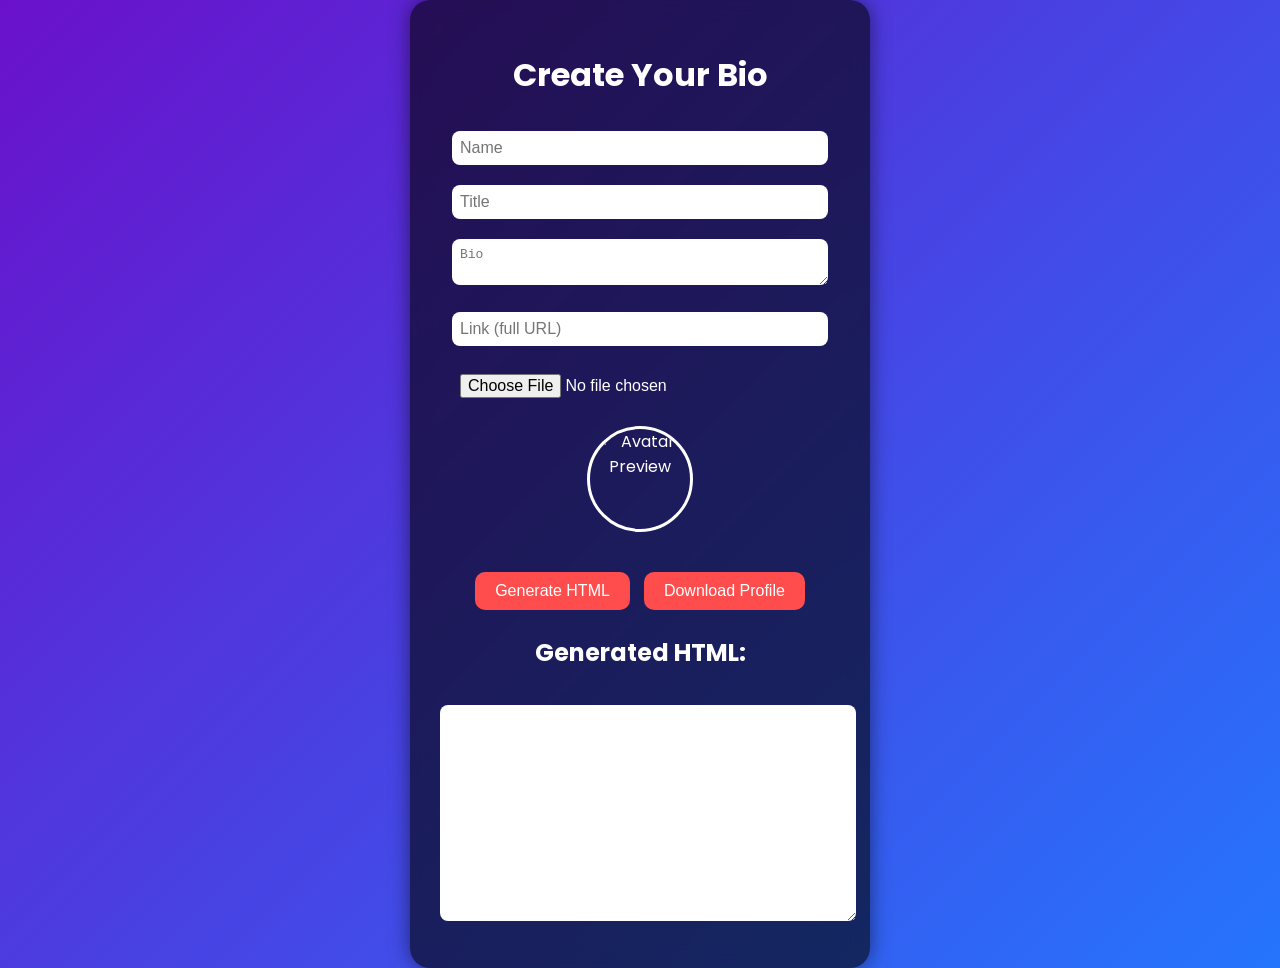
==== create.html @ 4fc02114 "Update create.html" ====
<!DOCTYPE html>
<html lang="en">
<head>
  <meta charset="UTF-8">
  <title>Create Your Bio</title>
  <link href="https://fonts.googleapis.com/css2?family=Poppins:wght@400;700&display=swap" rel="stylesheet">
  <style>
    body { font-family: 'Poppins', sans-serif; background: linear-gradient(135deg, #6a11cb, #2575fc); color: #fff; display:flex; justify-content:center; align-items:center; min-height:100vh; margin:0; }
    .container { background: rgba(0,0,0,0.6); backdrop-filter: blur(10px); border-radius: 20px; padding:30px; width:400px; text-align:center; box-shadow:0 0 20px rgba(0,0,0,0.5); }
    input, textarea { width:90%; margin:10px 0; padding:8px; border-radius:8px; border:none; font-size:1em; }
    button { padding:10px 20px; background:#ff4d4d; border:none; border-radius:10px; color:#fff; font-size:1em; cursor:pointer; margin:5px; }
    button:hover { background:#ff1a1a; }
    #output { width:100%; height:200px; margin-top:15px; }
    .avatar-preview { width:100px; height:100px; border-radius:50%; margin:10px auto; object-fit:cover; border:3px solid #fff; display:block; }
  </style>
</head>
<body>
<div class="container">
  <h1>Create Your Bio</h1>
  <input id="name" placeholder="Name"><br>
  <input id="title" placeholder="Title"><br>
  <textarea id="bio" placeholder="Bio"></textarea><br>
  <input id="link" placeholder="Link (full URL)"><br>
  <input type="file" id="avatarUpload" accept="image/*"><br>
  <img id="avatarPreview" class="avatar-preview" src="" alt="Avatar Preview"><br>
  <button onclick="generateHTML()">Generate HTML</button>
  <button onclick="downloadHTML()">Download Profile</button>
  <h2>Generated HTML:</h2>
  <textarea id="output"></textarea>
</div>

<script>
const avatarInput = document.getElementById("avatarUpload");
const avatarPreview = document.getElementById("avatarPreview");

avatarInput.addEventListener("change", () => {
  const file = avatarInput.files[0];
  if(file){
    const reader = new FileReader();
    reader.onload = e => avatarPreview.src = e.target.result;
    reader.readAsDataURL(file);
  }
});

function generateHTML(){
  const name = document.getElementById("name").value;
  const title = document.getElementById("title").value;
  const bio = document.getElementById("bio").value;
  const link = document.getElementById("link").value;
  const avatar = avatarPreview.src;

  const html = `
<!DOCTYPE html>
<html lang="en">
<head>
<meta charset="UTF-8">
<title>${name}'s Bio</title>
<link href="https://fonts.googleapis.com/css2?family=Poppins:wght@400;700&display=swap" rel="stylesheet">
<style>
body { font-family: 'Poppins', sans-serif; background: linear-gradient(135deg, #6a11cb, #2575fc); color: #fff; display:flex; justify-content:center; align-items:center; min-height:100vh; margin:0; }
.bio-card { background: rgba(0,0,0,0.6); backdrop-filter: blur(10px); border-radius: 20px; padding:30px; max-width:400px; text-align:center; box-shadow:0 0 20px rgba(0,0,0,0.5); }
.avatar { width:100px; height:100px; border-radius:50%; margin:10px auto; object-fit:cover; border:3px solid #fff; display:block; }
h1 { margin:10px 0 5px; font-size:1.8em; color:#00ffff; text-shadow:0 0 10px #00ffff, 0 0 20px #00ffff; }
h3 { margin:5px 0 15px; font-weight:400; color:#ccc; }
p { font-size:1em; margin-bottom:15px; }
a { display:inline-block; padding:10px 20px; background:#ff4d4d; color:#fff; border-radius:10px; text-decoration:none; transition:0.3s; }
a:hover { background:#ff1a1a; }
</style>
</head>
<body>
<div class="bio-card">
<img src="${avatar}" class="avatar" alt="Avatar">
<h1>${name}</h1>
<h3>${title}</h3>
<p>${bio}</p>
<a href="${link}" target="_blank">${link}</a>
</div>
</body>
</html>
  `.trim();

  document.getElementById("output").value = html;
}

function downloadHTML(){
  const blob = new Blob([document.getElementById("output").value], {type:"text/html"});
  const link = document.createElement("a");
  link.href = URL.createObjectURL(blob);
  link.download = "profile.html";
  link.click();
}
</script>
</body>
</html>
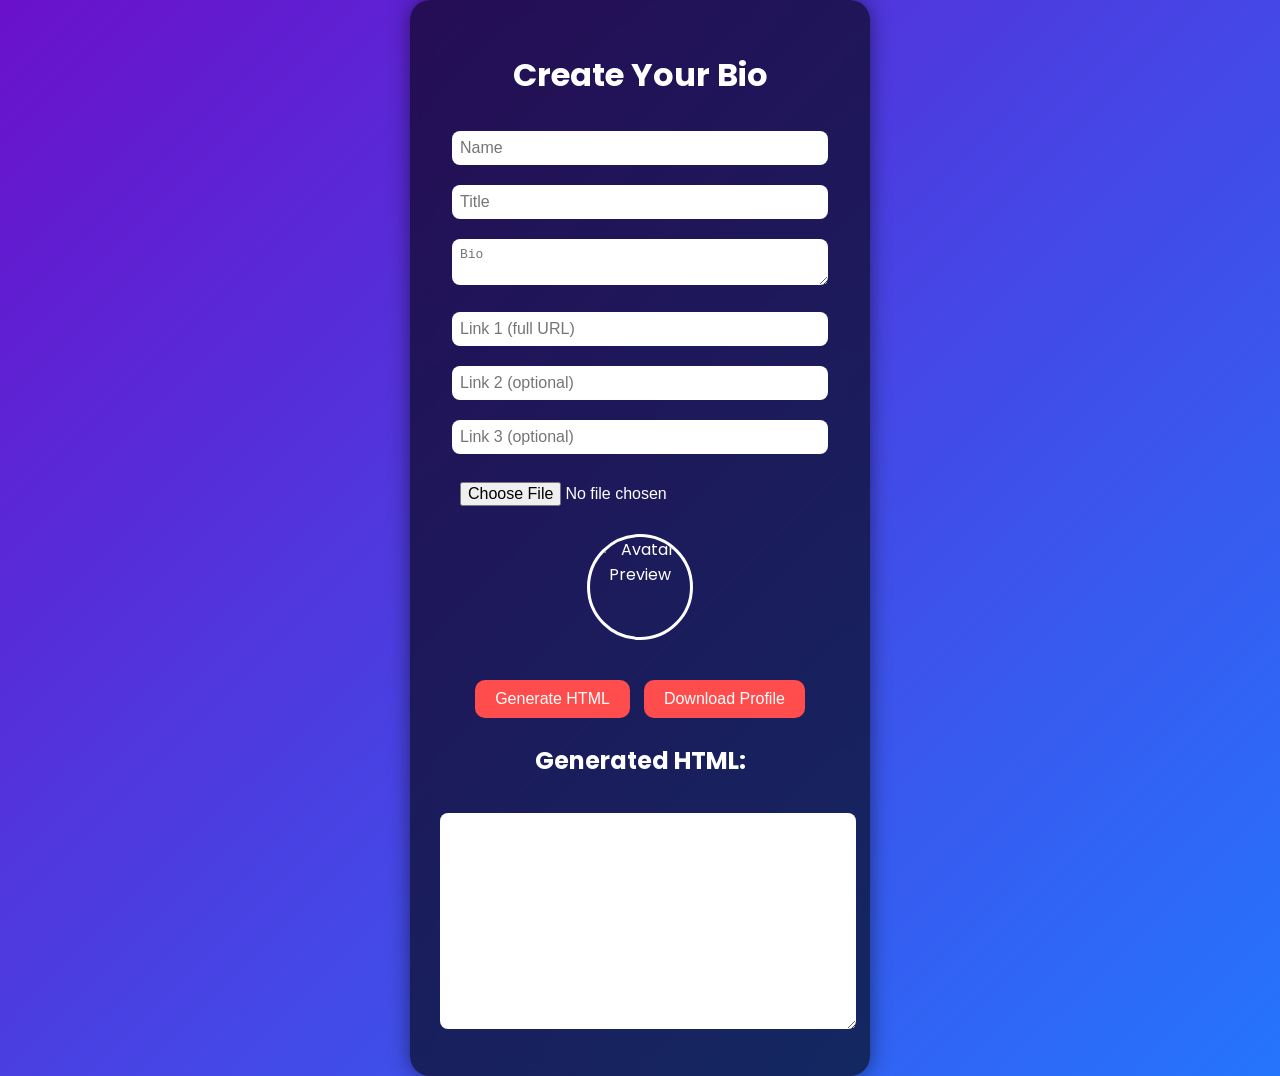
==== commit 7960bf8c: "Update create.html" ====
--- a/create.html
+++ b/create.html
@@ -1,18 +1,18 @@
 <!DOCTYPE html>
 <html lang="en">
 <head>
-  <meta charset="UTF-8">
-  <title>Create Your Bio</title>
-  <link href="https://fonts.googleapis.com/css2?family=Poppins:wght@400;700&display=swap" rel="stylesheet">
-  <style>
-    body { font-family: 'Poppins', sans-serif; background: linear-gradient(135deg, #6a11cb, #2575fc); color: #fff; display:flex; justify-content:center; align-items:center; min-height:100vh; margin:0; }
-    .container { background: rgba(0,0,0,0.6); backdrop-filter: blur(10px); border-radius: 20px; padding:30px; width:400px; text-align:center; box-shadow:0 0 20px rgba(0,0,0,0.5); }
-    input, textarea { width:90%; margin:10px 0; padding:8px; border-radius:8px; border:none; font-size:1em; }
-    button { padding:10px 20px; background:#ff4d4d; border:none; border-radius:10px; color:#fff; font-size:1em; cursor:pointer; margin:5px; }
-    button:hover { background:#ff1a1a; }
-    #output { width:100%; height:200px; margin-top:15px; }
-    .avatar-preview { width:100px; height:100px; border-radius:50%; margin:10px auto; object-fit:cover; border:3px solid #fff; display:block; }
-  </style>
+<meta charset="UTF-8">
+<title>Create Your Bio</title>
+<link href="https://fonts.googleapis.com/css2?family=Poppins:wght@400;700&display=swap" rel="stylesheet">
+<style>
+body { font-family: 'Poppins', sans-serif; background: linear-gradient(135deg, #6a11cb, #2575fc); color: #fff; display:flex; justify-content:center; align-items:center; min-height:100vh; margin:0; }
+.container { background: rgba(0,0,0,0.6); backdrop-filter: blur(10px); border-radius: 20px; padding:30px; width:400px; text-align:center; box-shadow:0 0 20px rgba(0,0,0,0.5); }
+input, textarea { width:90%; margin:10px 0; padding:8px; border-radius:8px; border:none; font-size:1em; }
+button { padding:10px 20px; background:#ff4d4d; border:none; border-radius:10px; color:#fff; font-size:1em; cursor:pointer; margin:5px; }
+button:hover { background:#ff1a1a; }
+#output { width:100%; height:200px; margin-top:15px; }
+.avatar-preview { width:100px; height:100px; border-radius:50%; margin:10px auto; object-fit:cover; border:3px solid #fff; display:block; }
+</style>
 </head>
 <body>
 <div class="container">
@@ -20,7 +20,9 @@
   <input id="name" placeholder="Name"><br>
   <input id="title" placeholder="Title"><br>
   <textarea id="bio" placeholder="Bio"></textarea><br>
-  <input id="link" placeholder="Link (full URL)"><br>
+  <input id="link1" placeholder="Link 1 (full URL)"><br>
+  <input id="link2" placeholder="Link 2 (optional)"><br>
+  <input id="link3" placeholder="Link 3 (optional)"><br>
   <input type="file" id="avatarUpload" accept="image/*"><br>
   <img id="avatarPreview" class="avatar-preview" src="" alt="Avatar Preview"><br>
   <button onclick="generateHTML()">Generate HTML</button>
@@ -46,8 +48,17 @@
   const name = document.getElementById("name").value;
   const title = document.getElementById("title").value;
   const bio = document.getElementById("bio").value;
-  const link = document.getElementById("link").value;
+  const links = [
+    document.getElementById("link1").value,
+    document.getElementById("link2").value,
+    document.getElementById("link3").value
+  ].filter(l => l); // Ta bort tomma länkar
   const avatar = avatarPreview.src;
+
+  let linksHTML = "";
+  links.forEach(l => {
+    linksHTML += `<a href="${l}" target="_blank">${l}</a>\n`;
+  });
 
   const html = `
 <!DOCTYPE html>
@@ -63,7 +74,7 @@
 h1 { margin:10px 0 5px; font-size:1.8em; color:#00ffff; text-shadow:0 0 10px #00ffff, 0 0 20px #00ffff; }
 h3 { margin:5px 0 15px; font-weight:400; color:#ccc; }
 p { font-size:1em; margin-bottom:15px; }
-a { display:inline-block; padding:10px 20px; background:#ff4d4d; color:#fff; border-radius:10px; text-decoration:none; transition:0.3s; }
+a { display:inline-block; padding:10px 20px; background:#ff4d4d; color:#fff; border-radius:10px; text-decoration:none; transition:0.3s; margin:5px; }
 a:hover { background:#ff1a1a; }
 </style>
 </head>
@@ -73,7 +84,7 @@
 <h1>${name}</h1>
 <h3>${title}</h3>
 <p>${bio}</p>
-<a href="${link}" target="_blank">${link}</a>
+${linksHTML}
 </div>
 </body>
 </html>
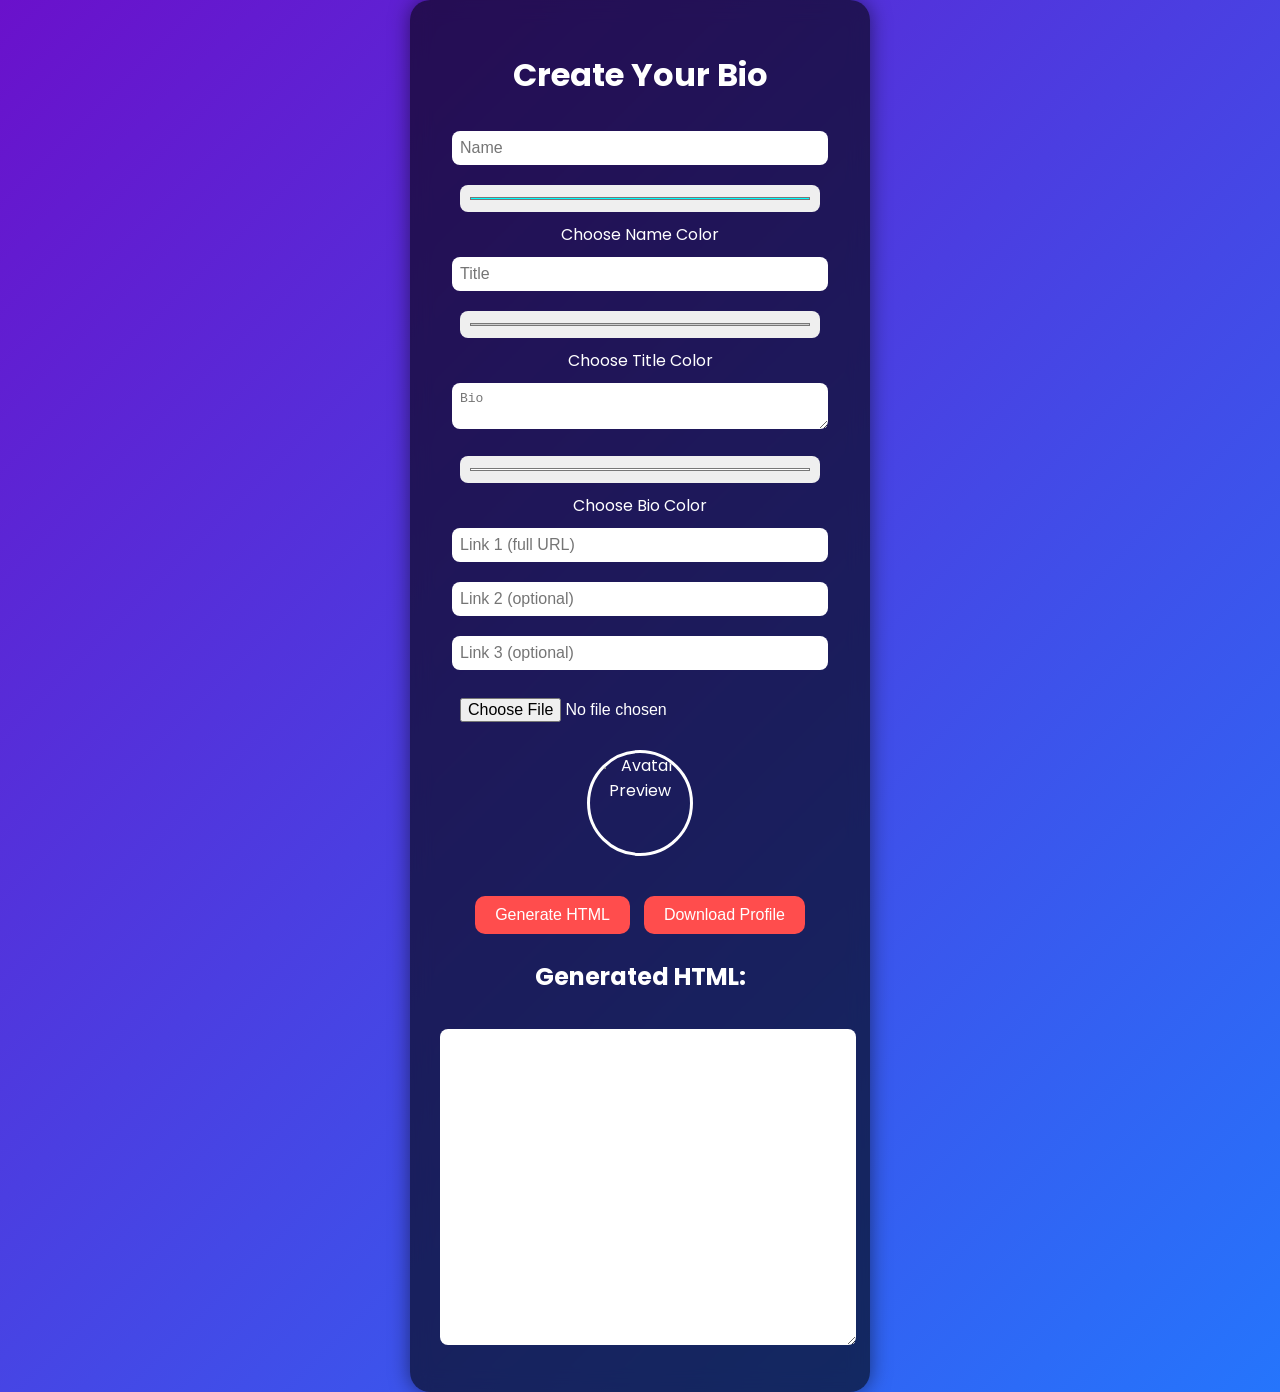
==== commit 6e1bbe6a: "Update create.html" ====
--- a/create.html
+++ b/create.html
@@ -10,7 +10,7 @@
 input, textarea { width:90%; margin:10px 0; padding:8px; border-radius:8px; border:none; font-size:1em; }
 button { padding:10px 20px; background:#ff4d4d; border:none; border-radius:10px; color:#fff; font-size:1em; cursor:pointer; margin:5px; }
 button:hover { background:#ff1a1a; }
-#output { width:100%; height:200px; margin-top:15px; }
+#output { width:100%; height:300px; margin-top:15px; }
 .avatar-preview { width:100px; height:100px; border-radius:50%; margin:10px auto; object-fit:cover; border:3px solid #fff; display:block; }
 </style>
 </head>
@@ -18,8 +18,11 @@
 <div class="container">
   <h1>Create Your Bio</h1>
   <input id="name" placeholder="Name"><br>
+  <input type="color" id="nameColor" value="#00ffff"> Choose Name Color<br>
   <input id="title" placeholder="Title"><br>
+  <input type="color" id="titleColor" value="#cccccc"> Choose Title Color<br>
   <textarea id="bio" placeholder="Bio"></textarea><br>
+  <input type="color" id="bioColor" value="#ffffff"> Choose Bio Color<br>
   <input id="link1" placeholder="Link 1 (full URL)"><br>
   <input id="link2" placeholder="Link 2 (optional)"><br>
   <input id="link3" placeholder="Link 3 (optional)"><br>
@@ -46,13 +49,16 @@
 
 function generateHTML(){
   const name = document.getElementById("name").value;
+  const nameColor = document.getElementById("nameColor").value;
   const title = document.getElementById("title").value;
+  const titleColor = document.getElementById("titleColor").value;
   const bio = document.getElementById("bio").value;
+  const bioColor = document.getElementById("bioColor").value;
   const links = [
     document.getElementById("link1").value,
     document.getElementById("link2").value,
     document.getElementById("link3").value
-  ].filter(l => l); // Ta bort tomma länkar
+  ].filter(l => l); 
   const avatar = avatarPreview.src;
 
   let linksHTML = "";
@@ -71,9 +77,9 @@
 body { font-family: 'Poppins', sans-serif; background: linear-gradient(135deg, #6a11cb, #2575fc); color: #fff; display:flex; justify-content:center; align-items:center; min-height:100vh; margin:0; }
 .bio-card { background: rgba(0,0,0,0.6); backdrop-filter: blur(10px); border-radius: 20px; padding:30px; max-width:400px; text-align:center; box-shadow:0 0 20px rgba(0,0,0,0.5); }
 .avatar { width:100px; height:100px; border-radius:50%; margin:10px auto; object-fit:cover; border:3px solid #fff; display:block; }
-h1 { margin:10px 0 5px; font-size:1.8em; color:#00ffff; text-shadow:0 0 10px #00ffff, 0 0 20px #00ffff; }
-h3 { margin:5px 0 15px; font-weight:400; color:#ccc; }
-p { font-size:1em; margin-bottom:15px; }
+h1 { margin:10px 0 5px; font-size:1.8em; color:${nameColor}; text-shadow:0 0 10px ${nameColor}, 0 0 20px ${nameColor}; }
+h3 { margin:5px 0 15px; font-weight:400; color:${titleColor}; }
+p { font-size:1em; margin-bottom:15px; color:${bioColor}; }
 a { display:inline-block; padding:10px 20px; background:#ff4d4d; color:#fff; border-radius:10px; text-decoration:none; transition:0.3s; margin:5px; }
 a:hover { background:#ff1a1a; }
 </style>
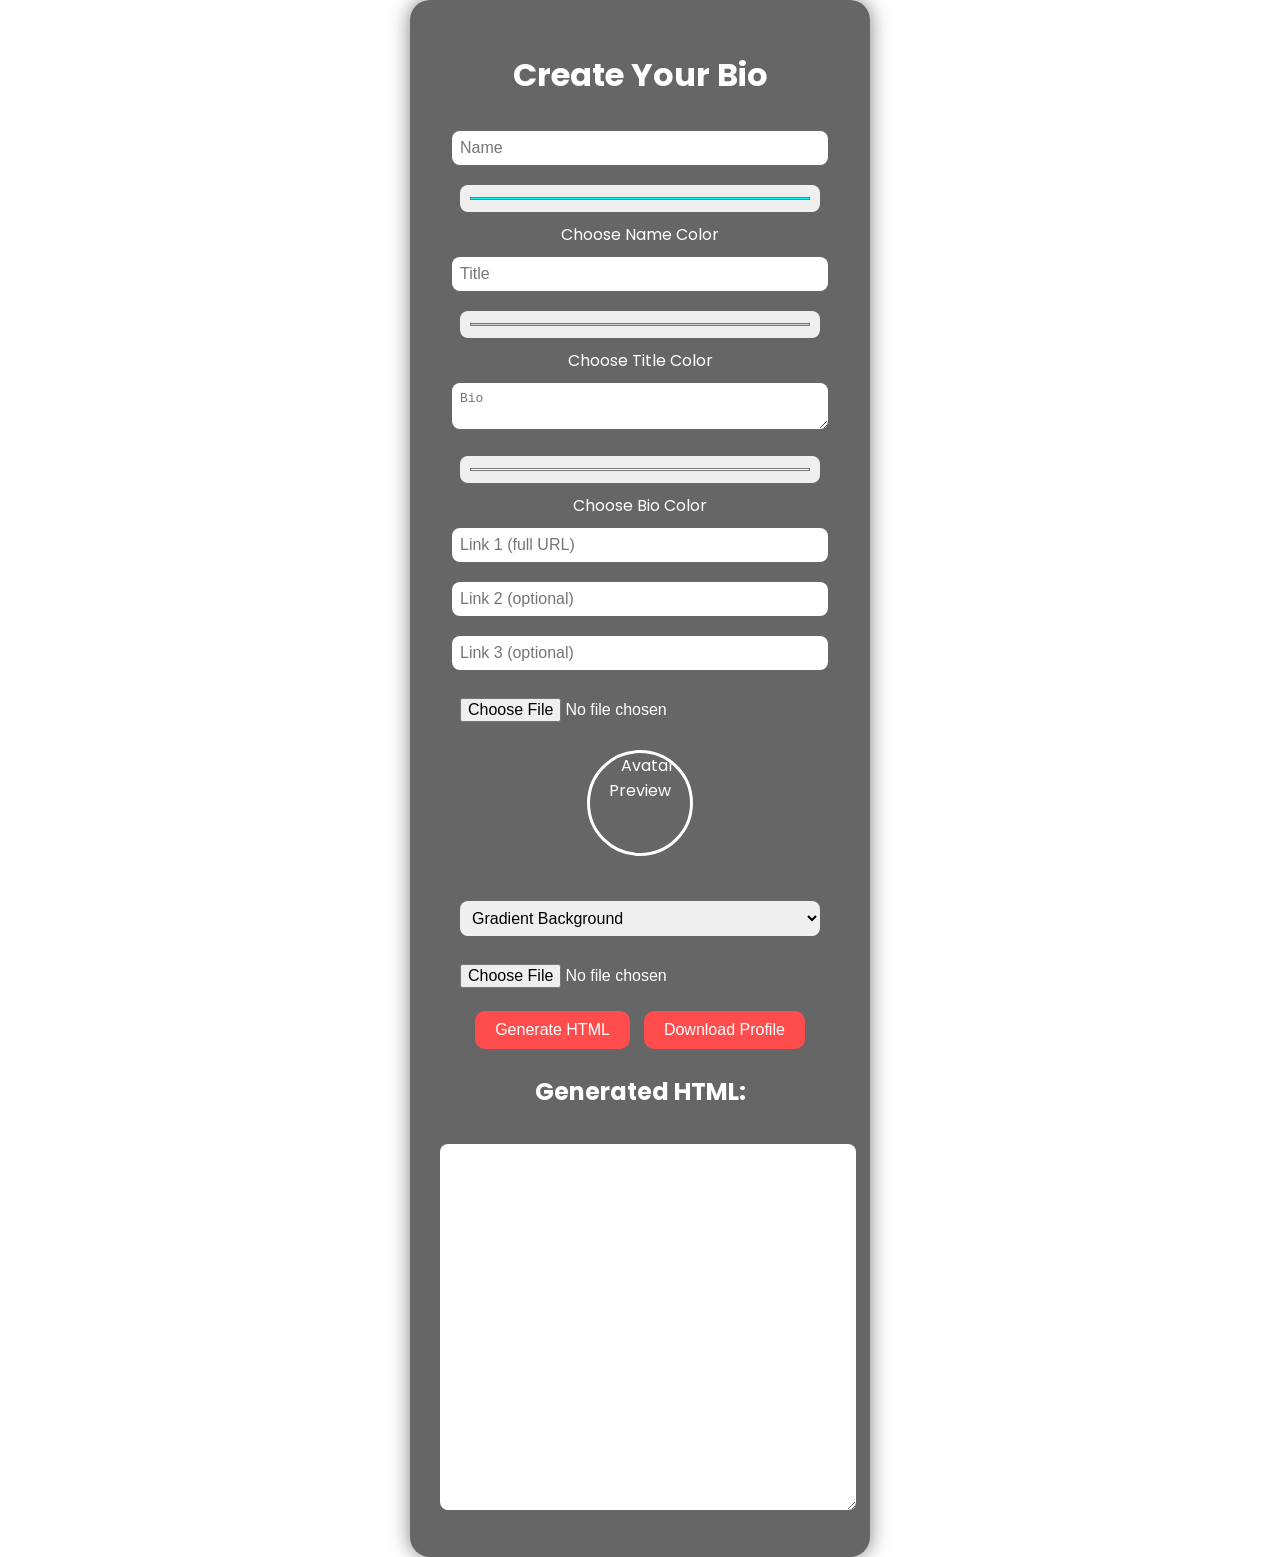
==== commit 1542fd8e: "Update create.html" ====
--- a/create.html
+++ b/create.html
@@ -5,29 +5,41 @@
 <title>Create Your Bio</title>
 <link href="https://fonts.googleapis.com/css2?family=Poppins:wght@400;700&display=swap" rel="stylesheet">
 <style>
-body { font-family: 'Poppins', sans-serif; background: linear-gradient(135deg, #6a11cb, #2575fc); color: #fff; display:flex; justify-content:center; align-items:center; min-height:100vh; margin:0; }
-.container { background: rgba(0,0,0,0.6); backdrop-filter: blur(10px); border-radius: 20px; padding:30px; width:400px; text-align:center; box-shadow:0 0 20px rgba(0,0,0,0.5); }
-input, textarea { width:90%; margin:10px 0; padding:8px; border-radius:8px; border:none; font-size:1em; }
+body { font-family: 'Poppins', sans-serif; display:flex; justify-content:center; align-items:center; min-height:100vh; margin:0; background-size: cover; background-position: center; background-repeat: no-repeat; }
+.container { background: rgba(0,0,0,0.6); backdrop-filter: blur(10px); border-radius: 20px; padding:30px; width:400px; text-align:center; box-shadow:0 0 20px rgba(0,0,0,0.5); color: #fff; }
+input, textarea, select { width:90%; margin:10px 0; padding:8px; border-radius:8px; border:none; font-size:1em; }
 button { padding:10px 20px; background:#ff4d4d; border:none; border-radius:10px; color:#fff; font-size:1em; cursor:pointer; margin:5px; }
 button:hover { background:#ff1a1a; }
-#output { width:100%; height:300px; margin-top:15px; }
+#output { width:100%; height:350px; margin-top:15px; }
 .avatar-preview { width:100px; height:100px; border-radius:50%; margin:10px auto; object-fit:cover; border:3px solid #fff; display:block; }
 </style>
 </head>
 <body>
 <div class="container">
   <h1>Create Your Bio</h1>
+  
   <input id="name" placeholder="Name"><br>
   <input type="color" id="nameColor" value="#00ffff"> Choose Name Color<br>
+  
   <input id="title" placeholder="Title"><br>
   <input type="color" id="titleColor" value="#cccccc"> Choose Title Color<br>
+  
   <textarea id="bio" placeholder="Bio"></textarea><br>
   <input type="color" id="bioColor" value="#ffffff"> Choose Bio Color<br>
+  
   <input id="link1" placeholder="Link 1 (full URL)"><br>
   <input id="link2" placeholder="Link 2 (optional)"><br>
   <input id="link3" placeholder="Link 3 (optional)"><br>
+  
   <input type="file" id="avatarUpload" accept="image/*"><br>
   <img id="avatarPreview" class="avatar-preview" src="" alt="Avatar Preview"><br>
+  
+  <select id="backgroundChoice">
+    <option value="gradient">Gradient Background</option>
+    <option value="image">Upload Background Image</option>
+  </select><br>
+  <input type="file" id="bgUpload" accept="image/*"><br>
+  
   <button onclick="generateHTML()">Generate HTML</button>
   <button onclick="downloadHTML()">Download Profile</button>
   <h2>Generated HTML:</h2>
@@ -37,12 +49,24 @@
 <script>
 const avatarInput = document.getElementById("avatarUpload");
 const avatarPreview = document.getElementById("avatarPreview");
+const bgUpload = document.getElementById("bgUpload");
+
+let bgImage = "";
 
 avatarInput.addEventListener("change", () => {
   const file = avatarInput.files[0];
   if(file){
     const reader = new FileReader();
     reader.onload = e => avatarPreview.src = e.target.result;
+    reader.readAsDataURL(file);
+  }
+});
+
+bgUpload.addEventListener("change", () => {
+  const file = bgUpload.files[0];
+  if(file){
+    const reader = new FileReader();
+    reader.onload = e => bgImage = e.target.result;
     reader.readAsDataURL(file);
   }
 });
@@ -61,6 +85,11 @@
   ].filter(l => l); 
   const avatar = avatarPreview.src;
 
+  const bgChoice = document.getElementById("backgroundChoice").value;
+  let bgCSS = bgChoice === "gradient" ? 
+      "background: linear-gradient(135deg, #6a11cb, #2575fc);" : 
+      `background: url('${bgImage}') no-repeat center center / cover;`;
+
   let linksHTML = "";
   links.forEach(l => {
     linksHTML += `<a href="${l}" target="_blank">${l}</a>\n`;
@@ -74,10 +103,10 @@
 <title>${name}'s Bio</title>
 <link href="https://fonts.googleapis.com/css2?family=Poppins:wght@400;700&display=swap" rel="stylesheet">
 <style>
-body { font-family: 'Poppins', sans-serif; background: linear-gradient(135deg, #6a11cb, #2575fc); color: #fff; display:flex; justify-content:center; align-items:center; min-height:100vh; margin:0; }
+body { font-family: 'Poppins', sans-serif; ${bgCSS} color:#fff; display:flex; justify-content:center; align-items:center; min-height:100vh; margin:0; }
 .bio-card { background: rgba(0,0,0,0.6); backdrop-filter: blur(10px); border-radius: 20px; padding:30px; max-width:400px; text-align:center; box-shadow:0 0 20px rgba(0,0,0,0.5); }
 .avatar { width:100px; height:100px; border-radius:50%; margin:10px auto; object-fit:cover; border:3px solid #fff; display:block; }
-h1 { margin:10px 0 5px; font-size:1.8em; color:${nameColor}; text-shadow:0 0 10px ${nameColor}, 0 0 20px ${nameColor}; }
+h1 { margin:10px 0 5px; font-size:1.8em; color:${nameColor}; text-shadow:0 0 10px ${nameColor},0 0 20px ${nameColor}; }
 h3 { margin:5px 0 15px; font-weight:400; color:${titleColor}; }
 p { font-size:1em; margin-bottom:15px; color:${bioColor}; }
 a { display:inline-block; padding:10px 20px; background:#ff4d4d; color:#fff; border-radius:10px; text-decoration:none; transition:0.3s; margin:5px; }
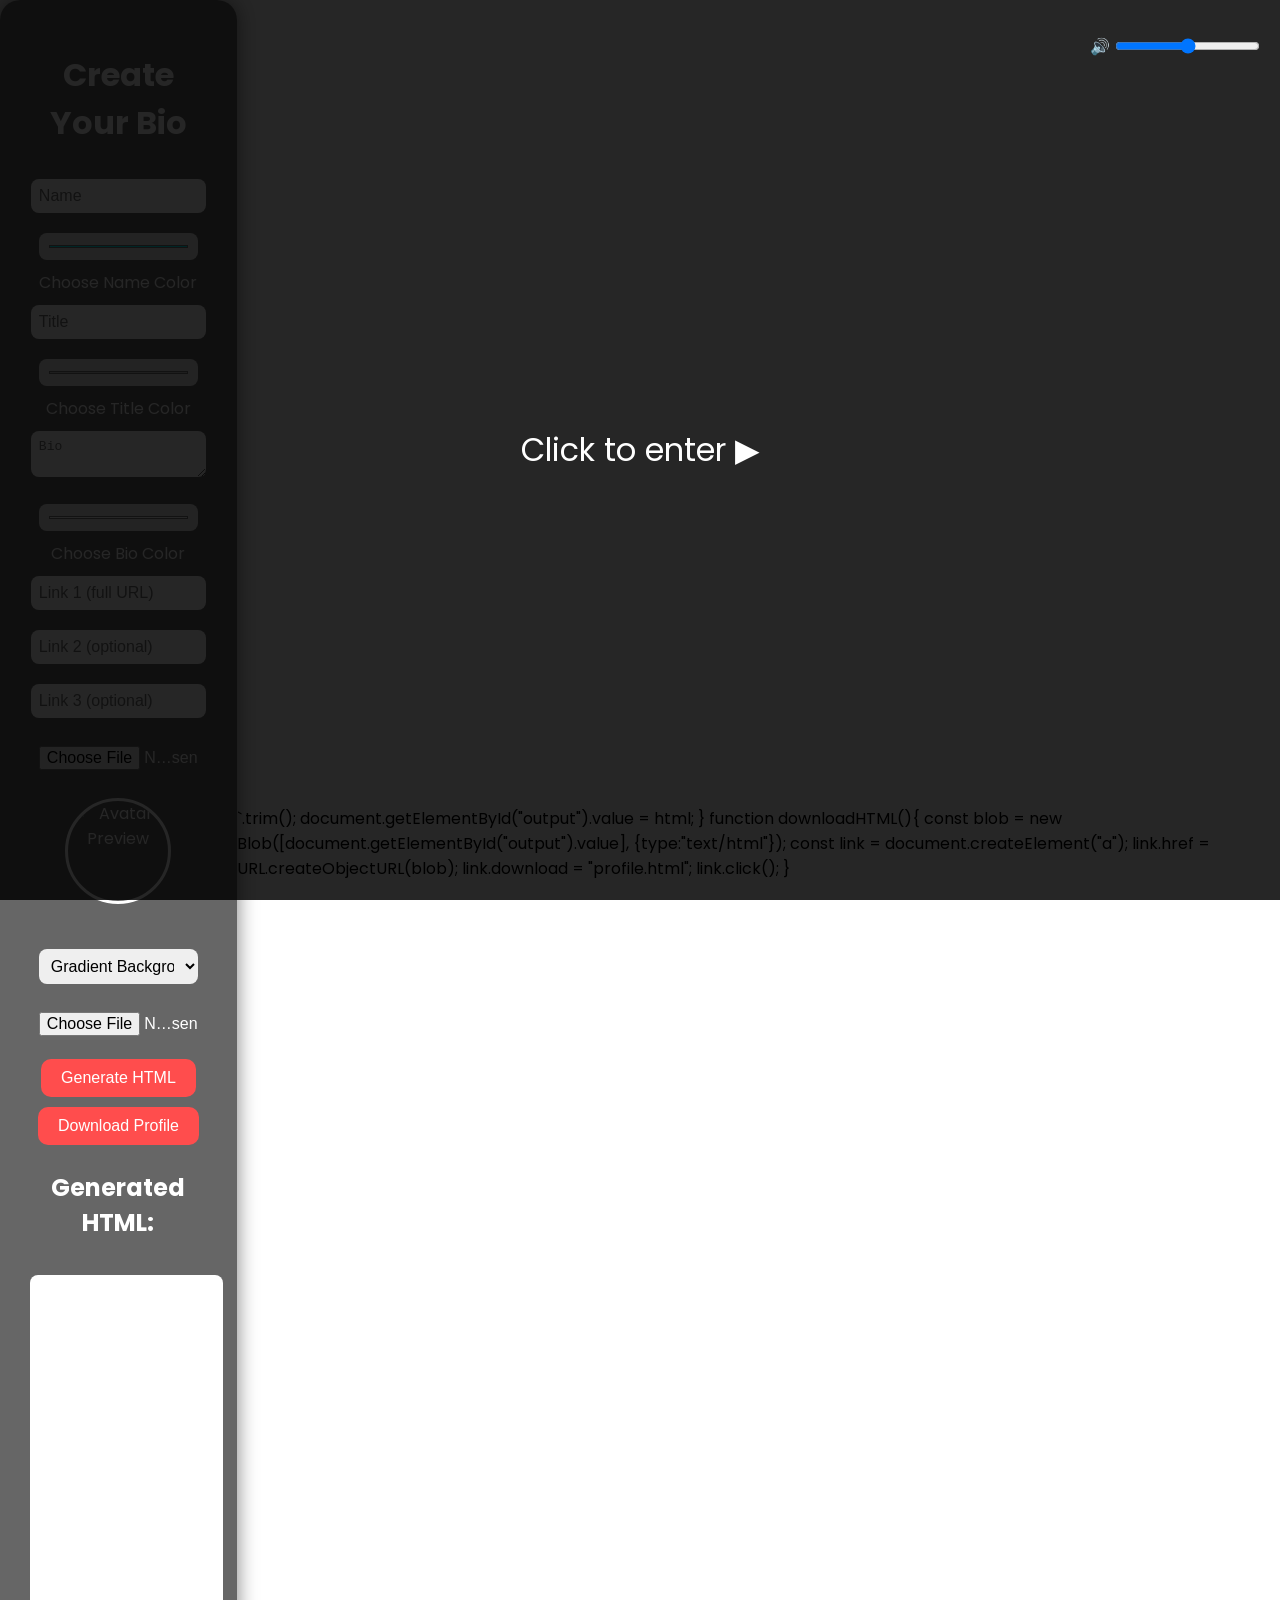
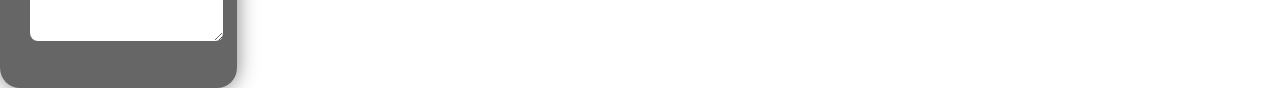
==== commit 284781cb: "Update create.html" ====
--- a/create.html
+++ b/create.html
@@ -5,16 +5,31 @@
 <title>Create Your Bio</title>
 <link href="https://fonts.googleapis.com/css2?family=Poppins:wght@400;700&display=swap" rel="stylesheet">
 <style>
-body { font-family: 'Poppins', sans-serif; display:flex; justify-content:center; align-items:center; min-height:100vh; margin:0; background-size: cover; background-position: center; background-repeat: no-repeat; }
+body { font-family: 'Poppins', sans-serif; display:flex; justify-content:center; align-items:center; min-height:100vh; margin:0; background-size: cover; background-position: center; background-repeat: no-repeat; position:relative; }
 .container { background: rgba(0,0,0,0.6); backdrop-filter: blur(10px); border-radius: 20px; padding:30px; width:400px; text-align:center; box-shadow:0 0 20px rgba(0,0,0,0.5); color: #fff; }
 input, textarea, select { width:90%; margin:10px 0; padding:8px; border-radius:8px; border:none; font-size:1em; }
 button { padding:10px 20px; background:#ff4d4d; border:none; border-radius:10px; color:#fff; font-size:1em; cursor:pointer; margin:5px; }
 button:hover { background:#ff1a1a; }
 #output { width:100%; height:350px; margin-top:15px; }
 .avatar-preview { width:100px; height:100px; border-radius:50%; margin:10px auto; object-fit:cover; border:3px solid #fff; display:block; }
+
+/* Overlay och ljudkontroll */
+#overlay {
+  position: fixed;
+  top: 0; left: 0; width: 100%; height: 100%;
+  background: rgba(0,0,0,0.85); color: #fff;
+  display: flex; justify-content: center; align-items: center;
+  font-size: 2rem; cursor: pointer; transition: opacity 0.8s ease; z-index: 1000;
+}
+#overlay.hidden { opacity: 0; pointer-events: none; }
+
+#volumeControl {
+  position: fixed; top: 20px; right: 20px; z-index: 1100; display:flex; align-items:center; gap:5px; color:#fff;
+}
 </style>
 </head>
 <body>
+
 <div class="container">
   <h1>Create Your Bio</h1>
   
@@ -44,6 +59,16 @@
   <button onclick="downloadHTML()">Download Profile</button>
   <h2>Generated HTML:</h2>
   <textarea id="output"></textarea>
+</div>
+
+<!-- Overlay och musik (för generated page) -->
+<div id="overlay">Click to enter ▶</div>
+<audio id="bgAudio" loop>
+  <source src="https://raw.githubusercontent.com/bambuuswe/my-bio/main/music.mp3" type="audio/mpeg">
+</audio>
+<div id="volumeControl">
+  🔊
+  <input type="range" id="volumeSlider" min="0" max="1" step="0.01" value="0.5">
 </div>
 
 <script>
@@ -103,7 +128,7 @@
 <title>${name}'s Bio</title>
 <link href="https://fonts.googleapis.com/css2?family=Poppins:wght@400;700&display=swap" rel="stylesheet">
 <style>
-body { font-family: 'Poppins', sans-serif; ${bgCSS} color:#fff; display:flex; justify-content:center; align-items:center; min-height:100vh; margin:0; }
+body { font-family: 'Poppins', sans-serif; ${bgCSS} color:#fff; display:flex; justify-content:center; align-items:center; min-height:100vh; margin:0; position:relative; }
 .bio-card { background: rgba(0,0,0,0.6); backdrop-filter: blur(10px); border-radius: 20px; padding:30px; max-width:400px; text-align:center; box-shadow:0 0 20px rgba(0,0,0,0.5); }
 .avatar { width:100px; height:100px; border-radius:50%; margin:10px auto; object-fit:cover; border:3px solid #fff; display:block; }
 h1 { margin:10px 0 5px; font-size:1.8em; color:${nameColor}; text-shadow:0 0 10px ${nameColor},0 0 20px ${nameColor}; }
@@ -111,9 +136,21 @@
 p { font-size:1em; margin-bottom:15px; color:${bioColor}; }
 a { display:inline-block; padding:10px 20px; background:#ff4d4d; color:#fff; border-radius:10px; text-decoration:none; transition:0.3s; margin:5px; }
 a:hover { background:#ff1a1a; }
+#overlay { position: fixed; top: 0; left: 0; width: 100%; height: 100%; background: rgba(0,0,0,0.85); color: #fff; display:flex; justify-content:center; align-items:center; font-size:2rem; cursor:pointer; transition: opacity 0.8s ease; z-index:1000; }
+#overlay.hidden { opacity:0; pointer-events:none; }
+#volumeControl { position: fixed; top: 20px; right: 20px; z-index:1100; display:flex; align-items:center; gap:5px; color:#fff; }
 </style>
 </head>
 <body>
+<div id="overlay">Click to enter ▶</div>
+<audio id="bgAudio" loop>
+  <source src="https://raw.githubusercontent.com/bambuuswe/my-bio/main/music.mp3" type="audio/mpeg">
+</audio>
+<div id="volumeControl">
+  🔊
+  <input type="range" id="volumeSlider" min="0" max="1" step="0.01" value="0.5">
+</div>
+
 <div class="bio-card">
 <img src="${avatar}" class="avatar" alt="Avatar">
 <h1>${name}</h1>
@@ -121,6 +158,23 @@
 <p>${bio}</p>
 ${linksHTML}
 </div>
+
+<script>
+const overlay = document.getElementById("overlay");
+const audio = document.getElementById("bgAudio");
+const volumeSlider = document.getElementById("volumeSlider");
+audio.volume = volumeSlider.value;
+
+overlay.addEventListener("click", () => {
+  audio.play().then(()=>console.log("Musik spelas!")).catch(err=>console.error("Audio kunde inte spelas:", err));
+  overlay.classList.add("hidden");
+  setTimeout(()=>overlay.style.display="none",800);
+});
+
+volumeSlider.addEventListener("input", () => {
+  audio.volume = volumeSlider.value;
+});
+</script>
 </body>
 </html>
   `.trim();
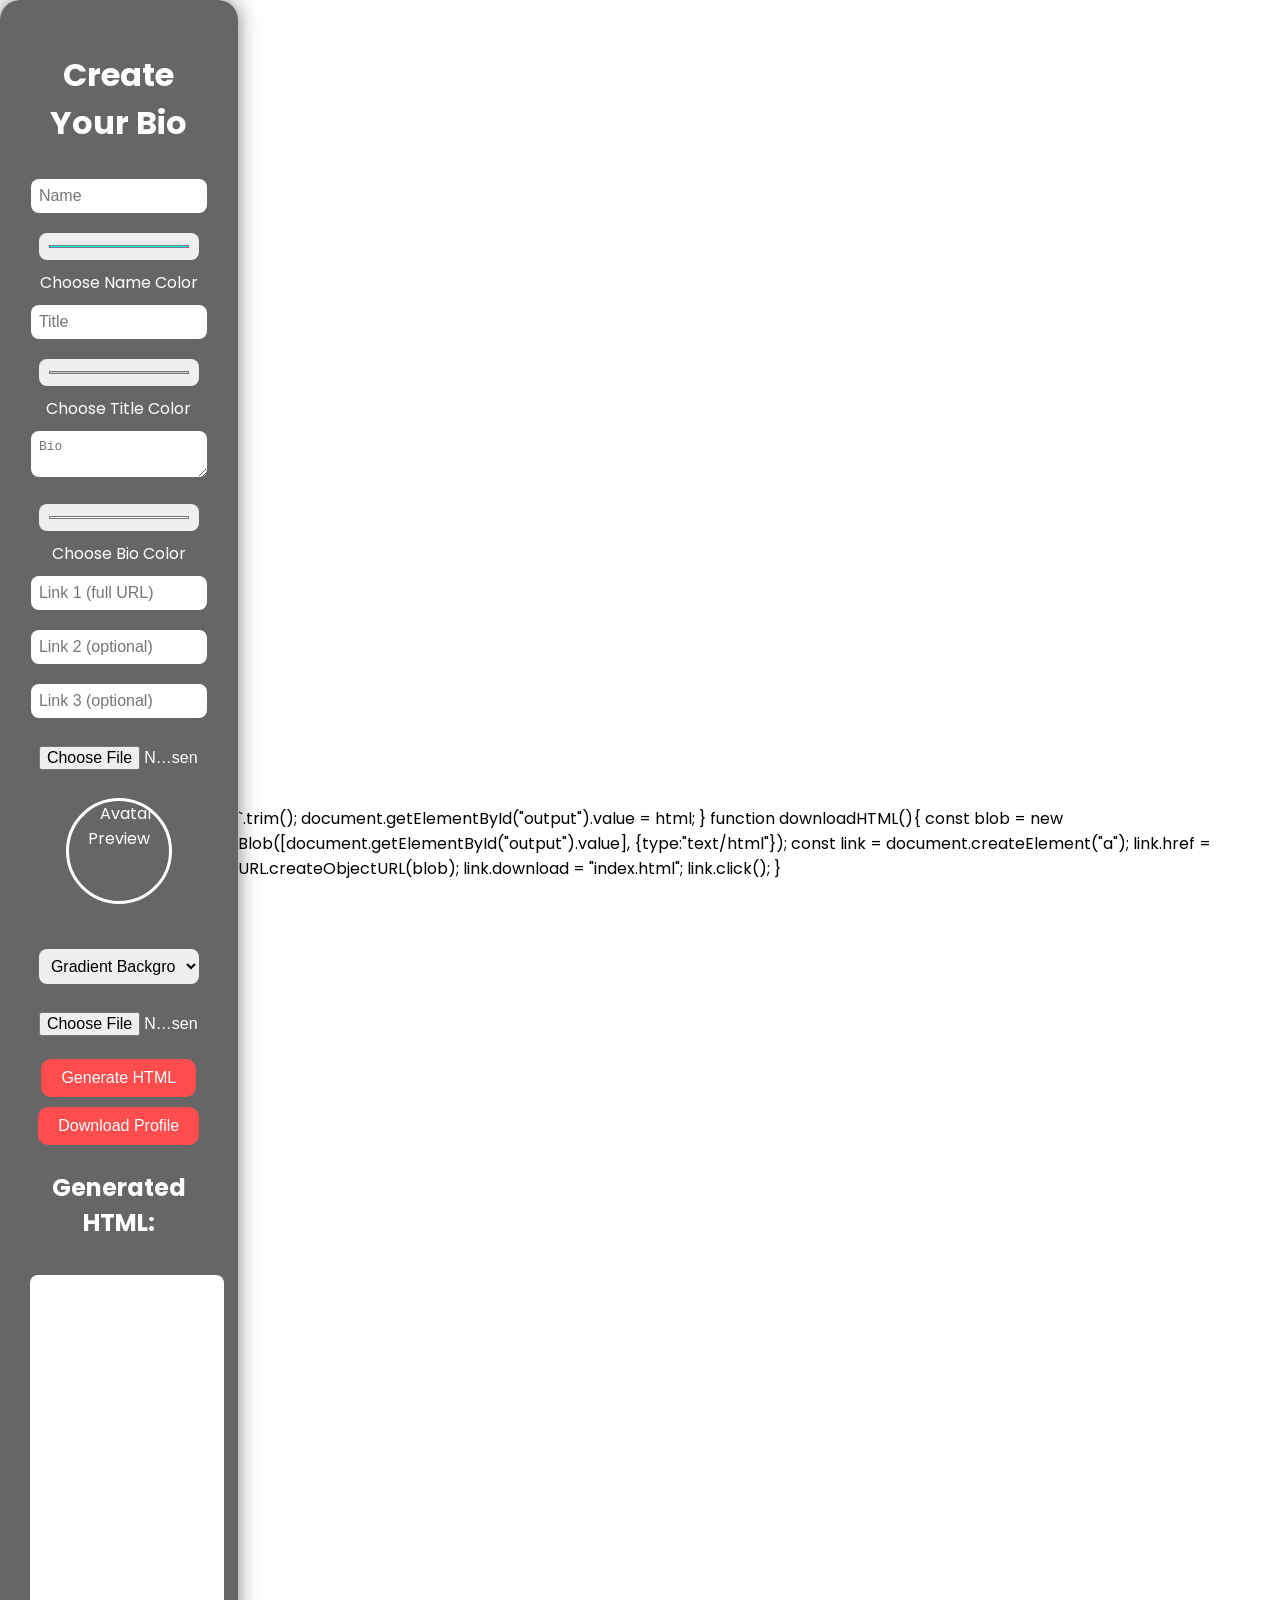
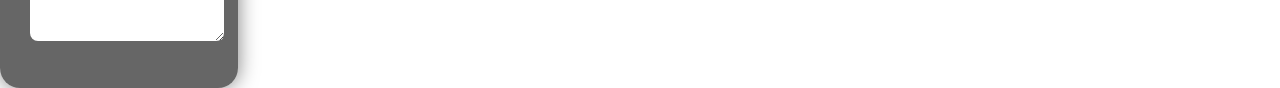
==== commit 82f65c88: "Update create.html" ====
--- a/create.html
+++ b/create.html
@@ -5,31 +5,16 @@
 <title>Create Your Bio</title>
 <link href="https://fonts.googleapis.com/css2?family=Poppins:wght@400;700&display=swap" rel="stylesheet">
 <style>
-body { font-family: 'Poppins', sans-serif; display:flex; justify-content:center; align-items:center; min-height:100vh; margin:0; background-size: cover; background-position: center; background-repeat: no-repeat; position:relative; }
+body { font-family: 'Poppins', sans-serif; display:flex; justify-content:center; align-items:center; min-height:100vh; margin:0; background-size: cover; background-position: center; background-repeat: no-repeat; }
 .container { background: rgba(0,0,0,0.6); backdrop-filter: blur(10px); border-radius: 20px; padding:30px; width:400px; text-align:center; box-shadow:0 0 20px rgba(0,0,0,0.5); color: #fff; }
 input, textarea, select { width:90%; margin:10px 0; padding:8px; border-radius:8px; border:none; font-size:1em; }
 button { padding:10px 20px; background:#ff4d4d; border:none; border-radius:10px; color:#fff; font-size:1em; cursor:pointer; margin:5px; }
 button:hover { background:#ff1a1a; }
 #output { width:100%; height:350px; margin-top:15px; }
 .avatar-preview { width:100px; height:100px; border-radius:50%; margin:10px auto; object-fit:cover; border:3px solid #fff; display:block; }
-
-/* Overlay och ljudkontroll */
-#overlay {
-  position: fixed;
-  top: 0; left: 0; width: 100%; height: 100%;
-  background: rgba(0,0,0,0.85); color: #fff;
-  display: flex; justify-content: center; align-items: center;
-  font-size: 2rem; cursor: pointer; transition: opacity 0.8s ease; z-index: 1000;
-}
-#overlay.hidden { opacity: 0; pointer-events: none; }
-
-#volumeControl {
-  position: fixed; top: 20px; right: 20px; z-index: 1100; display:flex; align-items:center; gap:5px; color:#fff;
-}
 </style>
 </head>
 <body>
-
 <div class="container">
   <h1>Create Your Bio</h1>
   
@@ -61,21 +46,10 @@
   <textarea id="output"></textarea>
 </div>
 
-<!-- Overlay och musik (för generated page) -->
-<div id="overlay">Click to enter ▶</div>
-<audio id="bgAudio" loop>
-  <source src="https://raw.githubusercontent.com/bambuuswe/my-bio/main/music.mp3" type="audio/mpeg">
-</audio>
-<div id="volumeControl">
-  🔊
-  <input type="range" id="volumeSlider" min="0" max="1" step="0.01" value="0.5">
-</div>
-
 <script>
 const avatarInput = document.getElementById("avatarUpload");
 const avatarPreview = document.getElementById("avatarPreview");
 const bgUpload = document.getElementById("bgUpload");
-
 let bgImage = "";
 
 avatarInput.addEventListener("change", () => {
@@ -103,22 +77,15 @@
   const titleColor = document.getElementById("titleColor").value;
   const bio = document.getElementById("bio").value;
   const bioColor = document.getElementById("bioColor").value;
-  const links = [
-    document.getElementById("link1").value,
-    document.getElementById("link2").value,
-    document.getElementById("link3").value
-  ].filter(l => l); 
+  const links = [document.getElementById("link1").value, document.getElementById("link2").value, document.getElementById("link3").value].filter(l => l); 
   const avatar = avatarPreview.src;
-
   const bgChoice = document.getElementById("backgroundChoice").value;
   let bgCSS = bgChoice === "gradient" ? 
       "background: linear-gradient(135deg, #6a11cb, #2575fc);" : 
       `background: url('${bgImage}') no-repeat center center / cover;`;
 
   let linksHTML = "";
-  links.forEach(l => {
-    linksHTML += `<a href="${l}" target="_blank">${l}</a>\n`;
-  });
+  links.forEach(l => { linksHTML += `<a href="${l}" target="_blank">${l}</a>\n`; });
 
   const html = `
 <!DOCTYPE html>
@@ -128,7 +95,7 @@
 <title>${name}'s Bio</title>
 <link href="https://fonts.googleapis.com/css2?family=Poppins:wght@400;700&display=swap" rel="stylesheet">
 <style>
-body { font-family: 'Poppins', sans-serif; ${bgCSS} color:#fff; display:flex; justify-content:center; align-items:center; min-height:100vh; margin:0; position:relative; }
+body { font-family: 'Poppins', sans-serif; ${bgCSS} color:#fff; display:flex; justify-content:center; align-items:center; min-height:100vh; margin:0; }
 .bio-card { background: rgba(0,0,0,0.6); backdrop-filter: blur(10px); border-radius: 20px; padding:30px; max-width:400px; text-align:center; box-shadow:0 0 20px rgba(0,0,0,0.5); }
 .avatar { width:100px; height:100px; border-radius:50%; margin:10px auto; object-fit:cover; border:3px solid #fff; display:block; }
 h1 { margin:10px 0 5px; font-size:1.8em; color:${nameColor}; text-shadow:0 0 10px ${nameColor},0 0 20px ${nameColor}; }
@@ -136,20 +103,17 @@
 p { font-size:1em; margin-bottom:15px; color:${bioColor}; }
 a { display:inline-block; padding:10px 20px; background:#ff4d4d; color:#fff; border-radius:10px; text-decoration:none; transition:0.3s; margin:5px; }
 a:hover { background:#ff1a1a; }
-#overlay { position: fixed; top: 0; left: 0; width: 100%; height: 100%; background: rgba(0,0,0,0.85); color: #fff; display:flex; justify-content:center; align-items:center; font-size:2rem; cursor:pointer; transition: opacity 0.8s ease; z-index:1000; }
+#overlay { position: fixed; top:0; left:0; width:100%; height:100%; background: rgba(0,0,0,0.85); color:#fff; display:flex; justify-content:center; align-items:center; font-size:2rem; cursor:pointer; transition: opacity 0.8s ease; z-index:1000; }
 #overlay.hidden { opacity:0; pointer-events:none; }
-#volumeControl { position: fixed; top: 20px; right: 20px; z-index:1100; display:flex; align-items:center; gap:5px; color:#fff; }
 </style>
 </head>
 <body>
+
 <div id="overlay">Click to enter ▶</div>
+
 <audio id="bgAudio" loop>
   <source src="https://raw.githubusercontent.com/bambuuswe/my-bio/main/music.mp3" type="audio/mpeg">
 </audio>
-<div id="volumeControl">
-  🔊
-  <input type="range" id="volumeSlider" min="0" max="1" step="0.01" value="0.5">
-</div>
 
 <div class="bio-card">
 <img src="${avatar}" class="avatar" alt="Avatar">
@@ -162,19 +126,14 @@
 <script>
 const overlay = document.getElementById("overlay");
 const audio = document.getElementById("bgAudio");
-const volumeSlider = document.getElementById("volumeSlider");
-audio.volume = volumeSlider.value;
 
 overlay.addEventListener("click", () => {
-  audio.play().then(()=>console.log("Musik spelas!")).catch(err=>console.error("Audio kunde inte spelas:", err));
+  audio.play().catch(err => console.error("Audio kunde inte spelas:", err));
   overlay.classList.add("hidden");
-  setTimeout(()=>overlay.style.display="none",800);
-});
-
-volumeSlider.addEventListener("input", () => {
-  audio.volume = volumeSlider.value;
+  setTimeout(() => { overlay.style.display = "none"; }, 800);
 });
 </script>
+
 </body>
 </html>
   `.trim();
@@ -186,7 +145,7 @@
   const blob = new Blob([document.getElementById("output").value], {type:"text/html"});
   const link = document.createElement("a");
   link.href = URL.createObjectURL(blob);
-  link.download = "profile.html";
+  link.download = "index.html";
   link.click();
 }
 </script>
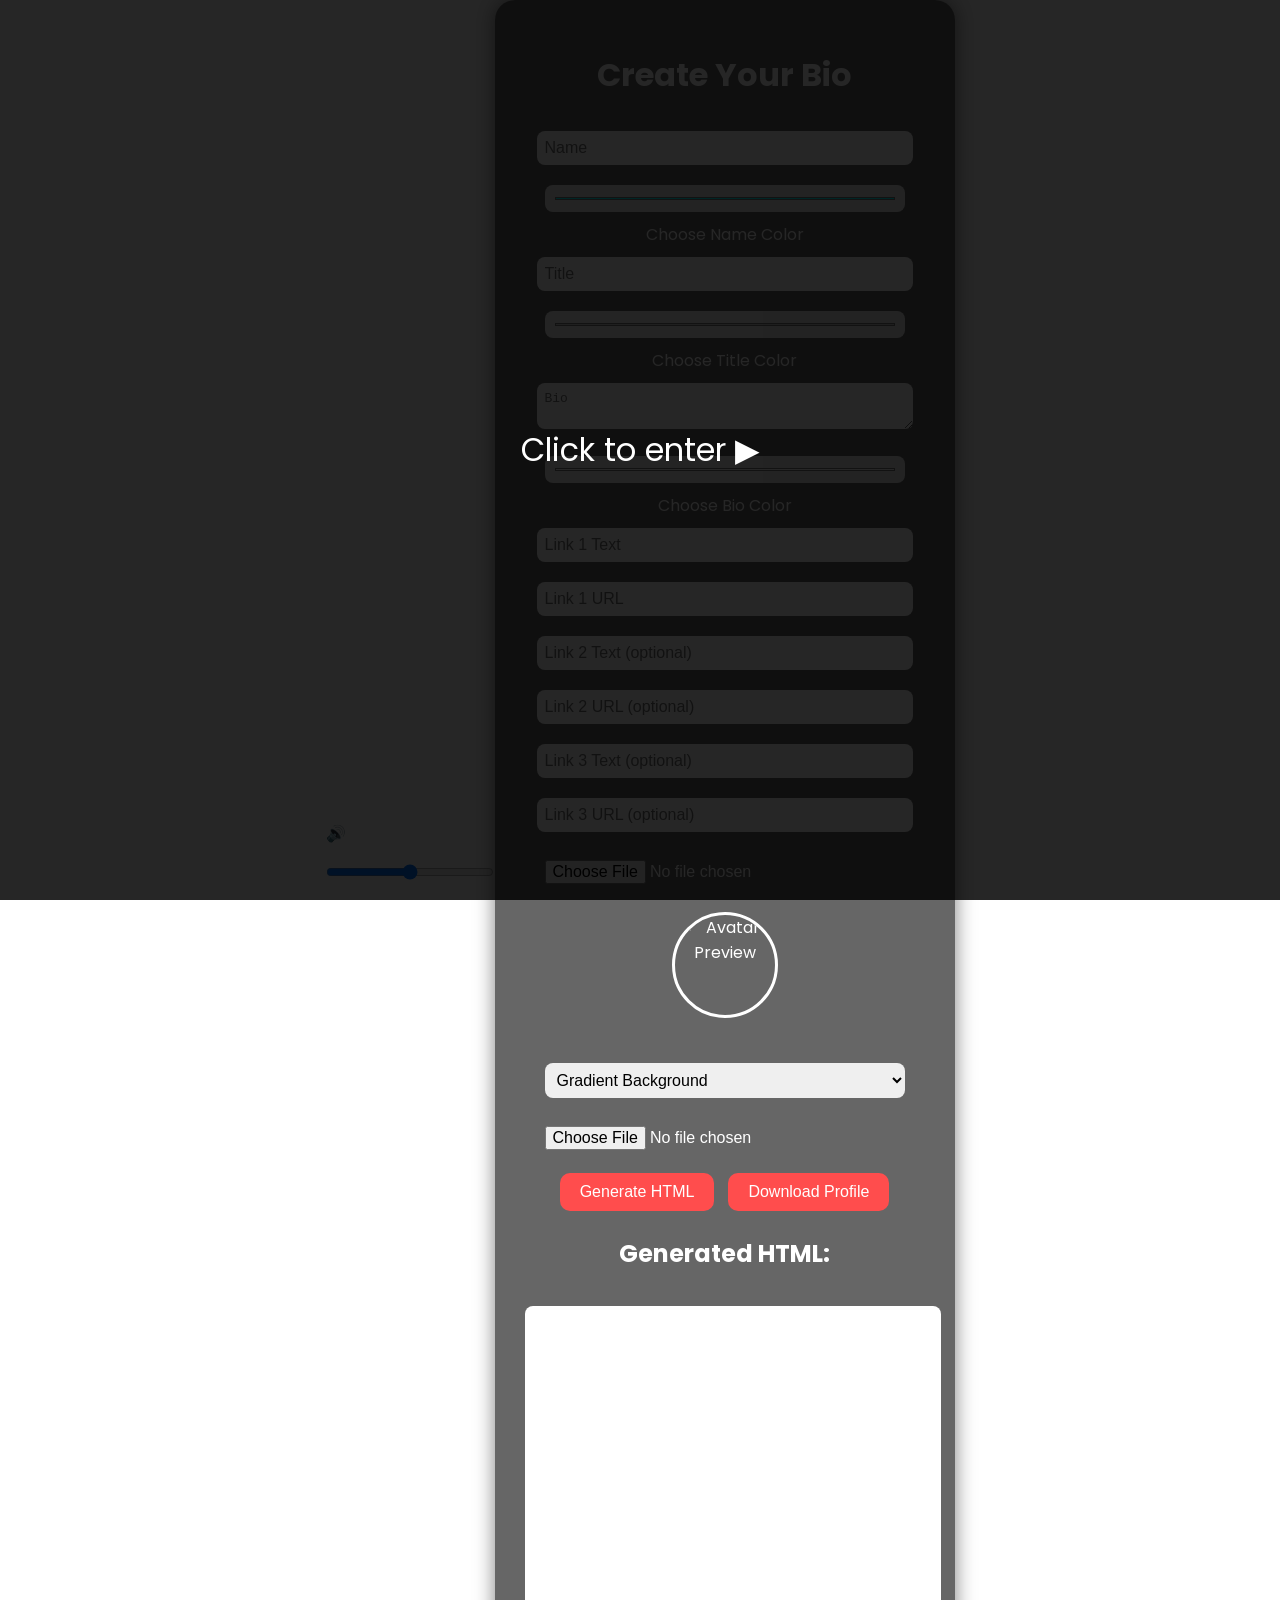
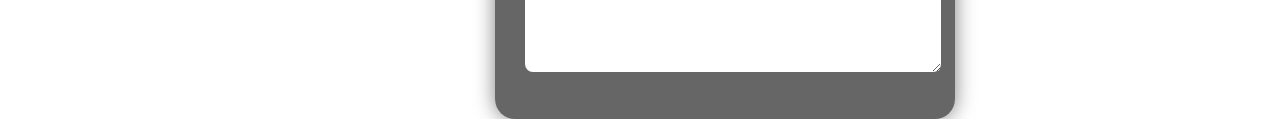
==== commit ec69ce67: "Update create.html" ====
--- a/create.html
+++ b/create.html
@@ -5,16 +5,101 @@
 <title>Create Your Bio</title>
 <link href="https://fonts.googleapis.com/css2?family=Poppins:wght@400;700&display=swap" rel="stylesheet">
 <style>
-body { font-family: 'Poppins', sans-serif; display:flex; justify-content:center; align-items:center; min-height:100vh; margin:0; background-size: cover; background-position: center; background-repeat: no-repeat; }
-.container { background: rgba(0,0,0,0.6); backdrop-filter: blur(10px); border-radius: 20px; padding:30px; width:400px; text-align:center; box-shadow:0 0 20px rgba(0,0,0,0.5); color: #fff; }
-input, textarea, select { width:90%; margin:10px 0; padding:8px; border-radius:8px; border:none; font-size:1em; }
-button { padding:10px 20px; background:#ff4d4d; border:none; border-radius:10px; color:#fff; font-size:1em; cursor:pointer; margin:5px; }
+body {
+  font-family: 'Poppins', sans-serif;
+  display:flex;
+  justify-content:center;
+  align-items:center;
+  min-height:100vh;
+  margin:0;
+  background-size: cover;
+  background-position: center;
+  background-repeat: no-repeat;
+}
+
+/* Overlay för musik */
+#overlay {
+  position: fixed;
+  top:0; left:0;
+  width:100%; height:100%;
+  background: rgba(0,0,0,0.85);
+  color:#fff;
+  display:flex;
+  justify-content:center;
+  align-items:center;
+  font-size:2rem;
+  cursor:pointer;
+  transition: opacity 0.8s ease;
+  z-index:1000;
+}
+#overlay.hidden {
+  opacity:0;
+  pointer-events:none;
+}
+
+.container {
+  background: rgba(0,0,0,0.6);
+  backdrop-filter: blur(10px);
+  border-radius: 20px;
+  padding:30px;
+  width:400px;
+  text-align:center;
+  box-shadow:0 0 20px rgba(0,0,0,0.5);
+  color:#fff;
+  position:relative;
+  z-index:1;
+}
+
+input, textarea, select {
+  width:90%;
+  margin:10px 0;
+  padding:8px;
+  border-radius:8px;
+  border:none;
+  font-size:1em;
+}
+
+button {
+  padding:10px 20px;
+  background:#ff4d4d;
+  border:none;
+  border-radius:10px;
+  color:#fff;
+  font-size:1em;
+  cursor:pointer;
+  margin:5px;
+}
 button:hover { background:#ff1a1a; }
+
 #output { width:100%; height:350px; margin-top:15px; }
-.avatar-preview { width:100px; height:100px; border-radius:50%; margin:10px auto; object-fit:cover; border:3px solid #fff; display:block; }
+
+.avatar-preview {
+  width:100px; height:100px;
+  border-radius:50%;
+  margin:10px auto;
+  object-fit:cover;
+  border:3px solid #fff;
+  display:block;
+}
+
+/* Volymkontroll */
+#volumeControl {
+  margin:10px 0;
+}
 </style>
 </head>
 <body>
+
+<!-- Overlay och musik -->
+<div id="overlay">Click to enter ▶</div>
+<audio id="bgAudio" loop>
+  <source src="https://raw.githubusercontent.com/bambuuswe/my-bio/main/music.mp3" type="audio/mpeg">
+</audio>
+<div id="volumeControl">
+  🔊
+  <input type="range" id="volumeSlider" min="0" max="1" step="0.01" value="0.5">
+</div>
+
 <div class="container">
   <h1>Create Your Bio</h1>
   
@@ -26,11 +111,17 @@
   
   <textarea id="bio" placeholder="Bio"></textarea><br>
   <input type="color" id="bioColor" value="#ffffff"> Choose Bio Color<br>
-  
-  <input id="link1" placeholder="Link 1 (full URL)"><br>
-  <input id="link2" placeholder="Link 2 (optional)"><br>
-  <input id="link3" placeholder="Link 3 (optional)"><br>
-  
+
+  <!-- Hyperlinks med display-namn -->
+  <input id="link1Text" placeholder="Link 1 Text"><br>
+  <input id="link1" placeholder="Link 1 URL"><br>
+
+  <input id="link2Text" placeholder="Link 2 Text (optional)"><br>
+  <input id="link2" placeholder="Link 2 URL (optional)"><br>
+
+  <input id="link3Text" placeholder="Link 3 Text (optional)"><br>
+  <input id="link3" placeholder="Link 3 URL (optional)"><br>
+
   <input type="file" id="avatarUpload" accept="image/*"><br>
   <img id="avatarPreview" class="avatar-preview" src="" alt="Avatar Preview"><br>
   
@@ -47,6 +138,26 @@
 </div>
 
 <script>
+// Musik och overlay
+const overlay = document.getElementById("overlay");
+const audio = document.getElementById("bgAudio");
+const volumeSlider = document.getElementById("volumeSlider");
+
+audio.volume = volumeSlider.value;
+
+overlay.addEventListener("click", () => {
+  audio.play().then(() => console.log("Musik spelas!"))
+       .catch(err => console.error("Audio kunde inte spelas:", err));
+  overlay.classList.add("hidden");
+  setTimeout(() => { overlay.style.display="none"; }, 800);
+});
+
+volumeSlider.addEventListener("input", () => {
+  audio.volume = volumeSlider.value;
+  console.log("Volym ändrad till:", volumeSlider.value);
+});
+
+// Avatar & bakgrund
 const avatarInput = document.getElementById("avatarUpload");
 const avatarPreview = document.getElementById("avatarPreview");
 const bgUpload = document.getElementById("bgUpload");
@@ -70,6 +181,7 @@
   }
 });
 
+// Generera HTML
 function generateHTML(){
   const name = document.getElementById("name").value;
   const nameColor = document.getElementById("nameColor").value;
@@ -77,15 +189,31 @@
   const titleColor = document.getElementById("titleColor").value;
   const bio = document.getElementById("bio").value;
   const bioColor = document.getElementById("bioColor").value;
-  const links = [document.getElementById("link1").value, document.getElementById("link2").value, document.getElementById("link3").value].filter(l => l); 
+
+  const linkTexts = [
+    document.getElementById("link1Text").value,
+    document.getElementById("link2Text").value,
+    document.getElementById("link3Text").value
+  ];
+
+  const linkURLs = [
+    document.getElementById("link1").value,
+    document.getElementById("link2").value,
+    document.getElementById("link3").value
+  ];
+
+  let linksHTML = "";
+  for(let i=0;i<3;i++){
+    if(linkTexts[i] && linkURLs[i]){
+      linksHTML += `<a href="${linkURLs[i]}" target="_blank">${linkTexts[i]}</a>\n`;
+    }
+  }
+
   const avatar = avatarPreview.src;
   const bgChoice = document.getElementById("backgroundChoice").value;
   let bgCSS = bgChoice === "gradient" ? 
       "background: linear-gradient(135deg, #6a11cb, #2575fc);" : 
       `background: url('${bgImage}') no-repeat center center / cover;`;
-
-  let linksHTML = "";
-  links.forEach(l => { linksHTML += `<a href="${l}" target="_blank">${l}</a>\n`; });
 
   const html = `
 <!DOCTYPE html>
@@ -103,18 +231,9 @@
 p { font-size:1em; margin-bottom:15px; color:${bioColor}; }
 a { display:inline-block; padding:10px 20px; background:#ff4d4d; color:#fff; border-radius:10px; text-decoration:none; transition:0.3s; margin:5px; }
 a:hover { background:#ff1a1a; }
-#overlay { position: fixed; top:0; left:0; width:100%; height:100%; background: rgba(0,0,0,0.85); color:#fff; display:flex; justify-content:center; align-items:center; font-size:2rem; cursor:pointer; transition: opacity 0.8s ease; z-index:1000; }
-#overlay.hidden { opacity:0; pointer-events:none; }
 </style>
 </head>
 <body>
-
-<div id="overlay">Click to enter ▶</div>
-
-<audio id="bgAudio" loop>
-  <source src="https://raw.githubusercontent.com/bambuuswe/my-bio/main/music.mp3" type="audio/mpeg">
-</audio>
-
 <div class="bio-card">
 <img src="${avatar}" class="avatar" alt="Avatar">
 <h1>${name}</h1>
@@ -122,18 +241,6 @@
 <p>${bio}</p>
 ${linksHTML}
 </div>
-
-<script>
-const overlay = document.getElementById("overlay");
-const audio = document.getElementById("bgAudio");
-
-overlay.addEventListener("click", () => {
-  audio.play().catch(err => console.error("Audio kunde inte spelas:", err));
-  overlay.classList.add("hidden");
-  setTimeout(() => { overlay.style.display = "none"; }, 800);
-});
-</script>
-
 </body>
 </html>
   `.trim();
@@ -141,6 +248,7 @@
   document.getElementById("output").value = html;
 }
 
+// Ladda ner HTML
 function downloadHTML(){
   const blob = new Blob([document.getElementById("output").value], {type:"text/html"});
   const link = document.createElement("a");
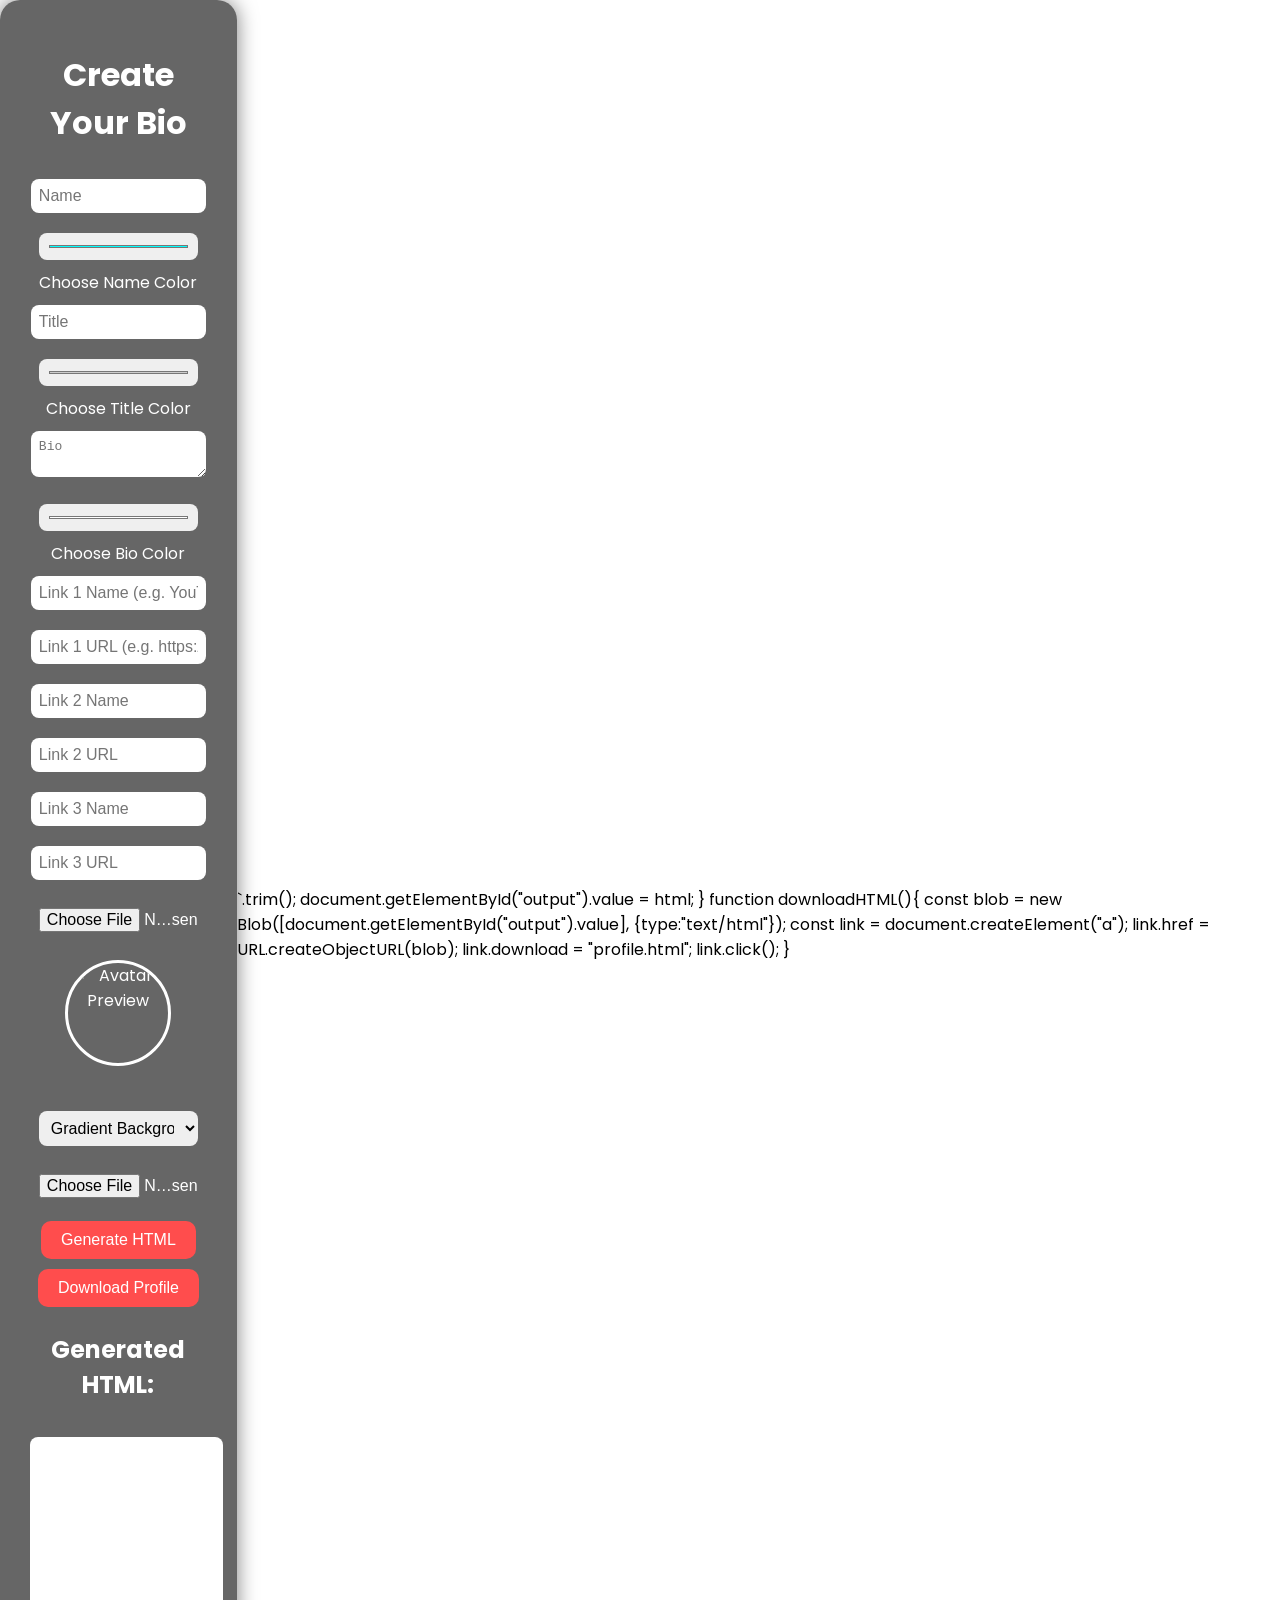
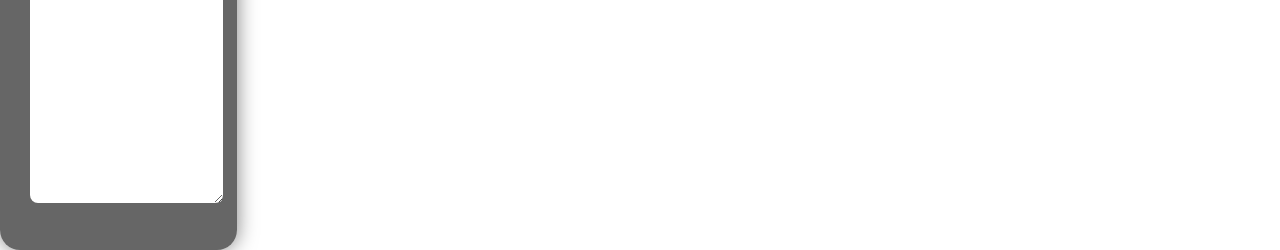
==== commit a68981e7: "Update create.html" ====
--- a/create.html
+++ b/create.html
@@ -5,101 +5,16 @@
 <title>Create Your Bio</title>
 <link href="https://fonts.googleapis.com/css2?family=Poppins:wght@400;700&display=swap" rel="stylesheet">
 <style>
-body {
-  font-family: 'Poppins', sans-serif;
-  display:flex;
-  justify-content:center;
-  align-items:center;
-  min-height:100vh;
-  margin:0;
-  background-size: cover;
-  background-position: center;
-  background-repeat: no-repeat;
-}
-
-/* Overlay för musik */
-#overlay {
-  position: fixed;
-  top:0; left:0;
-  width:100%; height:100%;
-  background: rgba(0,0,0,0.85);
-  color:#fff;
-  display:flex;
-  justify-content:center;
-  align-items:center;
-  font-size:2rem;
-  cursor:pointer;
-  transition: opacity 0.8s ease;
-  z-index:1000;
-}
-#overlay.hidden {
-  opacity:0;
-  pointer-events:none;
-}
-
-.container {
-  background: rgba(0,0,0,0.6);
-  backdrop-filter: blur(10px);
-  border-radius: 20px;
-  padding:30px;
-  width:400px;
-  text-align:center;
-  box-shadow:0 0 20px rgba(0,0,0,0.5);
-  color:#fff;
-  position:relative;
-  z-index:1;
-}
-
-input, textarea, select {
-  width:90%;
-  margin:10px 0;
-  padding:8px;
-  border-radius:8px;
-  border:none;
-  font-size:1em;
-}
-
-button {
-  padding:10px 20px;
-  background:#ff4d4d;
-  border:none;
-  border-radius:10px;
-  color:#fff;
-  font-size:1em;
-  cursor:pointer;
-  margin:5px;
-}
+body { font-family: 'Poppins', sans-serif; display:flex; justify-content:center; align-items:center; min-height:100vh; margin:0; background-size: cover; background-position: center; background-repeat: no-repeat; }
+.container { background: rgba(0,0,0,0.6); backdrop-filter: blur(10px); border-radius: 20px; padding:30px; width:400px; text-align:center; box-shadow:0 0 20px rgba(0,0,0,0.5); color: #fff; }
+input, textarea, select { width:90%; margin:10px 0; padding:8px; border-radius:8px; border:none; font-size:1em; }
+button { padding:10px 20px; background:#ff4d4d; border:none; border-radius:10px; color:#fff; font-size:1em; cursor:pointer; margin:5px; }
 button:hover { background:#ff1a1a; }
-
 #output { width:100%; height:350px; margin-top:15px; }
-
-.avatar-preview {
-  width:100px; height:100px;
-  border-radius:50%;
-  margin:10px auto;
-  object-fit:cover;
-  border:3px solid #fff;
-  display:block;
-}
-
-/* Volymkontroll */
-#volumeControl {
-  margin:10px 0;
-}
+.avatar-preview { width:100px; height:100px; border-radius:50%; margin:10px auto; object-fit:cover; border:3px solid #fff; display:block; }
 </style>
 </head>
 <body>
-
-<!-- Overlay och musik -->
-<div id="overlay">Click to enter ▶</div>
-<audio id="bgAudio" loop>
-  <source src="https://raw.githubusercontent.com/bambuuswe/my-bio/main/music.mp3" type="audio/mpeg">
-</audio>
-<div id="volumeControl">
-  🔊
-  <input type="range" id="volumeSlider" min="0" max="1" step="0.01" value="0.5">
-</div>
-
 <div class="container">
   <h1>Create Your Bio</h1>
   
@@ -111,17 +26,17 @@
   
   <textarea id="bio" placeholder="Bio"></textarea><br>
   <input type="color" id="bioColor" value="#ffffff"> Choose Bio Color<br>
-
-  <!-- Hyperlinks med display-namn -->
-  <input id="link1Text" placeholder="Link 1 Text"><br>
-  <input id="link1" placeholder="Link 1 URL"><br>
-
-  <input id="link2Text" placeholder="Link 2 Text (optional)"><br>
-  <input id="link2" placeholder="Link 2 URL (optional)"><br>
-
-  <input id="link3Text" placeholder="Link 3 Text (optional)"><br>
-  <input id="link3" placeholder="Link 3 URL (optional)"><br>
-
+  
+  <!-- Länkar med display-namn -->
+  <input id="link1Text" placeholder="Link 1 Name (e.g. YouTube)"><br>
+  <input id="link1" placeholder="Link 1 URL (e.g. https://youtube.com)"><br>
+  
+  <input id="link2Text" placeholder="Link 2 Name"><br>
+  <input id="link2" placeholder="Link 2 URL"><br>
+  
+  <input id="link3Text" placeholder="Link 3 Name"><br>
+  <input id="link3" placeholder="Link 3 URL"><br>
+  
   <input type="file" id="avatarUpload" accept="image/*"><br>
   <img id="avatarPreview" class="avatar-preview" src="" alt="Avatar Preview"><br>
   
@@ -138,29 +53,10 @@
 </div>
 
 <script>
-// Musik och overlay
-const overlay = document.getElementById("overlay");
-const audio = document.getElementById("bgAudio");
-const volumeSlider = document.getElementById("volumeSlider");
-
-audio.volume = volumeSlider.value;
-
-overlay.addEventListener("click", () => {
-  audio.play().then(() => console.log("Musik spelas!"))
-       .catch(err => console.error("Audio kunde inte spelas:", err));
-  overlay.classList.add("hidden");
-  setTimeout(() => { overlay.style.display="none"; }, 800);
-});
-
-volumeSlider.addEventListener("input", () => {
-  audio.volume = volumeSlider.value;
-  console.log("Volym ändrad till:", volumeSlider.value);
-});
-
-// Avatar & bakgrund
 const avatarInput = document.getElementById("avatarUpload");
 const avatarPreview = document.getElementById("avatarPreview");
 const bgUpload = document.getElementById("bgUpload");
+
 let bgImage = "";
 
 avatarInput.addEventListener("change", () => {
@@ -181,7 +77,6 @@
   }
 });
 
-// Generera HTML
 function generateHTML(){
   const name = document.getElementById("name").value;
   const nameColor = document.getElementById("nameColor").value;
@@ -231,9 +126,21 @@
 p { font-size:1em; margin-bottom:15px; color:${bioColor}; }
 a { display:inline-block; padding:10px 20px; background:#ff4d4d; color:#fff; border-radius:10px; text-decoration:none; transition:0.3s; margin:5px; }
 a:hover { background:#ff1a1a; }
+#overlay { position: fixed; top:0; left:0; width:100%; height:100%; background: rgba(0,0,0,0.85); color:#fff; display:flex; justify-content:center; align-items:center; font-size:2rem; cursor:pointer; transition: opacity 0.8s ease; z-index:1000; }
+#overlay.hidden { opacity:0; pointer-events:none; }
+#volumeControl { position:fixed; top:10px; right:10px; z-index:1001; }
 </style>
 </head>
 <body>
+<div id="overlay">Click to enter ▶</div>
+<audio id="bgAudio" loop>
+  <source src="https://raw.githubusercontent.com/bambuuswe/my-bio/main/music.mp3" type="audio/mpeg">
+</audio>
+<div id="volumeControl">
+  🔊
+  <input type="range" id="volumeSlider" min="0" max="1" step="0.01" value="0.5">
+</div>
+
 <div class="bio-card">
 <img src="${avatar}" class="avatar" alt="Avatar">
 <h1>${name}</h1>
@@ -241,6 +148,24 @@
 <p>${bio}</p>
 ${linksHTML}
 </div>
+
+<script>
+const overlay = document.getElementById("overlay");
+const audio = document.getElementById("bgAudio");
+const volumeSlider = document.getElementById("volumeSlider");
+
+audio.volume = volumeSlider.value;
+
+overlay.addEventListener("click", () => {
+  audio.play().catch(err => console.error("Audio kunde inte spelas:", err));
+  overlay.classList.add("hidden");
+  setTimeout(()=>{overlay.style.display="none"},800);
+});
+
+volumeSlider.addEventListener("input", ()=>{
+  audio.volume = volumeSlider.value;
+});
+</script>
 </body>
 </html>
   `.trim();
@@ -248,12 +173,11 @@
   document.getElementById("output").value = html;
 }
 
-// Ladda ner HTML
 function downloadHTML(){
   const blob = new Blob([document.getElementById("output").value], {type:"text/html"});
   const link = document.createElement("a");
   link.href = URL.createObjectURL(blob);
-  link.download = "index.html";
+  link.download = "profile.html";
   link.click();
 }
 </script>
